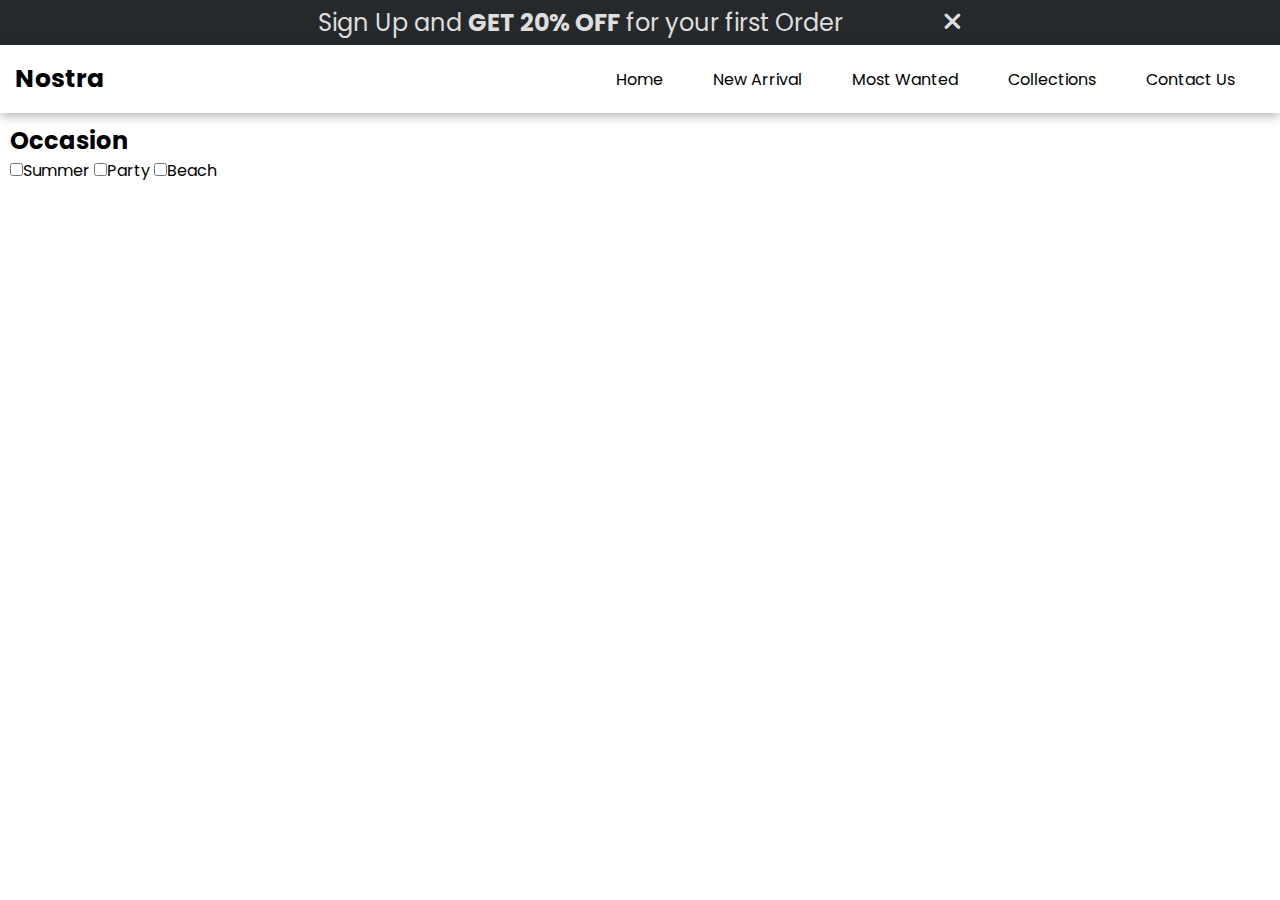
==== collections.html @ 64a5e20a "Updated project in menubar" ====
<!DOCTYPE html>
<html lang="en">

<head>
    <meta charset="UTF-8">
    <meta name="viewport" content="width=device-width, initial-scale=1.0">
    <title>Collections</title>

    <!-- StyleSheet -->
    <link rel="stylesheet" href="style.css">

    <!-- Font StyleSheet -->
    <link rel="preconnect" href="https://fonts.googleapis.com">
    <link rel="preconnect" href="https://fonts.gstatic.com" crossorigin>
    <link
        href="https://fonts.googleapis.com/css2?family=Bree+Serif&family=Gabarito:wght@400..900&family=Lexend:wght@100..900&family=Poppins:ital,wght@0,100;0,200;0,300;0,400;0,500;0,600;0,700;0,800;0,900;1,100;1,200;1,300;1,400;1,500;1,600;1,700;1,800;1,900&family=Young+Serif&display=swap"
        rel="stylesheet">

    <!-- Font Awesome Stylesheet -->
    <link rel="stylesheet" href="https://cdnjs.cloudflare.com/ajax/libs/font-awesome/6.7.2/css/all.min.css"
        integrity="sha512-Evv84Mr4kqVGRNSgIGL/F/aIDqQb7xQ2vcrdIwxfjThSH8CSR7PBEakCr51Ck+w+/U6swU2Im1vVX0SVk9ABhg=="
        crossorigin="anonymous" referrerpolicy="no-referrer" />
</head>

<body>
    <!-- Offer Message -->
    <section class="offer-message" id="off-msg">
        <h2 class="message">Sign Up and <span style="font-weight: 700;">GET 20% OFF</span> for your first Order</h2>
        <i id="close-offer-msg" class="fa-solid fa-xmark"
            style="color: #dedede; font-size: 25px; margin-left: 100px; cursor: pointer;"></i>
    </section>

    <!-- Navbar Section -->
    <section class="navbar">
        <h1 class="navbar__heading">Nostra</h1>
        <ul class="navbar__lists">
            <li><a href="index.html">Home</a></li>
            <li><a href="#new-arrival">New Arrival</a></li>
            <li><a href="#most-wanted">Most Wanted</a></li>
            <li><a href="collections.html">Collections</a></li>
            <li><a href="contact.html">Contact Us</a></li>
        </ul>

        <!-- Mobile Menubar-Icon -->
        <div class="menubar" id="menu-icon">
            <i class="fa-solid fa-bars" style="color: #000000; font-size: 20px;"></i>
        </div>
    </section>

    <!-- Mobile Navbar Section -->
    <section class="mobile-navbar">
        <i id="menu-close" class="fa-solid fa-xmark" style="color: #ffffff;"></i>
        <ul class="mobile-navbar__lists">
            <li><a href="index.html">Home</a></li>
            <li><a href="#new-arrival">New Arrival</a></li>
            <li><a href="#most-wanted">Most Wanted</a></li>
            <li><a href="collections.html">Collections</a></li>
            <li><a href="contact.html">Contact Us</a></li>
        </ul>
    </section>
    <div class="mobile-navbar__overlay"></div>

    <!-- Collection Section -->
     <section id="collections">
        <div class="check-boxes">
            <div class="check-boxes__container">
                <h3 class="check-boxes__heading">Occasion</h3>
                <div class="check-boxes__opt">
                    <input type="checkbox" name="checkbox" id=""><span>Summer</span> 
                    <input type="checkbox" name="checkbox" id=""><span>Party</span>
                    <input type="checkbox" name="checkbox" id=""><span>Beach</span>
                </div>
            </div>
        </div>

        <div class="products">

        </div>
     </section>

    <!-- Java Script -->
    <script src="collections.js"></script>
</body>

</html>
---- style.css ----
* {
    margin: 0;
    padding: 0;
}

body {
    font-family: 'poppins', sans-serif;
}

/* Offer Section */

.offer-message {
    display: flex;
    justify-content: center;
    align-items: center;
    background-color: rgb(38, 41, 44);
    color: #dedede;
    padding: 5px;
}

.message {
    font-weight: 400;
}

/* Navbar Section */

.navbar {
    display: flex;
    justify-content: space-between;
    align-items: center;
    padding: 15px;
    background-color: white;
    position: sticky;
    top: 0;
    z-index: 4;
    box-shadow: 0px 3px 10px rgba(0, 0, 0, 0.3);
}

.navbar__heading {
    font-size: 25px;
}

.navbar__lists {
    display: flex;
    gap: 50px;
    margin-right: 30px;
    list-style: none;
}

.navbar__lists a {
    text-decoration: none;
    color: black;
}

.navbar__lists a:hover {
    text-decoration: underline;
}

.menubar {
    display: none;
}

/* Mobile Navbar Section */
.mobile-navbar{
    background-color:rgb(31, 30, 44) ;
    height: 100vh;
    width: 50%;
    padding: 30px;
    position: fixed;
    top: 0;
    left: -70%;
    z-index: 5;
    transition: 0.5s ease-in;
}

.mobile-navbar__lists{
    display: flex;
    flex-direction: column;
    gap: 10px;
    font-size: 16px;
    list-style: none;
    margin-top: 20px;
}

.mobile-navbar__lists a{
    text-decoration: none;
    color: white;
}

.mobile-navbar__lists li{
    padding: 15px;
}

.mobile-navbar__lists li:hover{
    background-color:rgb(71, 71, 73) ;
}

#menu-close{
    font-size: 20px;
    position: absolute;
    top: 20px;
    right: 20px;
}

.mobile-navbar__overlay{
    background-color: black;
    opacity: 0.8;
    width: 100%;
    height: 100vh;
    position: fixed;
    top: 0;
    left: 0;
    z-index: 4;
    transition:opacity 1s ease-in-out, visibility 1s ease-in-out;
    display: none;
}

/* Slide Image Section */
.slide {
    display: flex;
    justify-content: center;
    align-items: center;
    text-align: center;
    position: relative;
    width: 100%;
    overflow: hidden;
}

.slide__image {
    display: flex;
    width: 300%;
    transition: transform 0.8s ease-in-out;
}

.slide__image img {
    width: 100%;
    height: 500px;
}

.slide__desc {
    position: absolute;
    color: white;
    z-index: 3;
}

.slide__desc__head {
    font-size: 75px;
    font-weight: 700;
}

.slide__desc__btn {
    border: none;
    padding: 10px 15px;
    margin-top: 10px;
}

.overlay {
    background-color: rgb(0, 0, 0);
    opacity: 0.7;
    position: absolute;
    width: 100%;
    height: 100%;
    z-index: 2;
}

.left-arrow,
.right-arrow {
    position: absolute;
    top: 60%;
    transform: translateY(-50%);
    font-size: 150px;
    color: white;
    cursor: pointer;
    z-index: 3;
}

.left-arrow {
    left: 20px;
}

.right-arrow {
    right: 20px;
}

/* Brands Section */
.brand {
    margin: 30px 10px 0px 10px;
}

.brand__heading {
    font-size: 30px;
}

.brand__container {
    display: flex;
    width: 100%;
    margin-top: 20px;
}

.brand-box {
    flex-basis: 13%;
    text-align: center;
    gap: 10px;
    flex-grow: 1;
}

.brand-box img {
    width: 60px;
    height: 60px;
}

.brand-box h2 {
    font-size: 25px;
    font-weight: 500;
}

/* Customer Experience */
.customer-exp{
    margin: 100px 10px 0px 10px;
}
.customer-exp__titles{
    display: flex;
    justify-content: space-between;
}

.customer-exp__heading{
    flex-basis: 30%;
    font-size: 33px;
}

.customer-exp__sub-heading{
    font-size: 22px;
    font-weight: 400;
}

.customer-exp__container{
    display: flex;
    gap: 10px;
    margin-top: 10px;
}

.customer-exp__box{
    padding: 10px;
    background-color: rgb(230, 230, 230);
    border-radius: 10px;
    flex-basis: 23%;
    flex-grow: 1;
}

.customer-exp__box i{
    font-size: 40px;
    margin: 10px;
}

.customer-exp__box h3{
    font-size: 15px;
    font-weight: 700;
}

.customer-exp__box p{
    font-size: 12px;
}

/* New Arrivals */
#new-arrival{
    margin: 100px 10px 0px 10px;
}

.new-arrival__heading{
    font-size: 250%;
}

.new-arrival__container{
    display: flex;
    justify-content: space-between;
    margin-top: 30px;
}

.new-arrival__box{
    position: relative;
    flex-basis: 23%;
}

.new-arrival__box img{
    width: 100%;
    height: 90%;
    border-radius: 5px;

}

.new-arrival-shop__btn{
    position: absolute;
    top: 65%;
    left: 50%;
    transform: translate(-50%, -50%);
    border: none;
    border-radius: 8px;
    background-color: white;
    color: black;
    font-size: 70%;
    padding: 5% ;
    width: 50%;
    z-index: 2;
}

.new-arrival__overlay{
    background-color: black;
    opacity: 0.5;
    border-radius: 5px;
    position: absolute;
    top: 0;
    left: 0;
    width: 100%;
    height: 90%;
    z-index: 1;
}

/* Most Wanted */
#most-wanted{
    margin: 50px 10px 0px 10px;
}

.most-wanted__heading{
    font-size: 300%;
}

.most-wanted__container {
    display: flex;
    gap: 20px;
    margin-top: 10px;
    overflow-x: auto;  /* Use auto instead of scroll for better behavior */
    scroll-snap-type: x mandatory; /* Smooth scrolling experience */
    padding-bottom: 10px; /* Prevent cutting off scroll */
    white-space: nowrap; /* Prevent wrapping */
}

.most-wanted__container::-webkit-scrollbar {
    display: none;  /* Chrome, Safari, and Opera */
}

.most-wanted__box{
    position: relative;
    width: 23%;
    height: fit-content;
    flex: 0 0 auto; /* Prevent shrinking */
    scroll-snap-align: start; /* Snap to each item */
}

.most-wanted__box img{
    width: 100%;
    height: 100%;
    border-radius: 10px;
}

.most-wanted__box .sale{
    position: absolute;
    top: 5px;
    left: 5px;
    background-color: red;
    color: white;
    padding: 2% 5% 2% 5%;
    font-size: 130%;
    font-family: 'poppins';
    border-radius: 5px;
}

.most-wanted__box .heart-icon{
    position: absolute;
    bottom: 10px;
    right: 10px;
    font-size: 150%;
}

.most-wanted__box .heart-icon-red{
    position: absolute;
    bottom: 10px;
    right: 10px;
    font-size: 150%;
    display: none;
}

/* Limited Offer */

.limited-offer{
    margin: 20px;
    background-color: rgb(31, 30, 44);
    color: rgb(238, 238, 238);
    display: flex;
    gap: 5%;
    align-items: center;
    padding:3% ;
}

.limited-offer__image{
    margin-left: 3%;
    width: 40%;
    height:90%;
}

.limited-offer__heading{
    font-size: 250%;
}

.limited-offer__off{
    font-size: 130%;
}

.limited-offer__desc__btn{
    padding: 2% ;
    border: none;
    border-radius: 5px;
    font-size: 100%;
    margin-top: 10px;
}

/* News Letter */
.news-letter{
    margin: 50px 10px 0px 10px;
    text-align: center;
}

.news-letter__heading{
    font-size: 300%;
}

.news-letter__desc{
    font-size: 150%;
    font-weight: 400;
    margin-top:5px ;
}

.news-letter__input-box{
    width: 80%;
    height: 40px;
    border: 2px solid black;
    margin-top: 10px;
    font-size:20px ;
}

.news-letter__subsc-btn{
    padding: 1.5%;
    margin-top:15px ;
    border: none;
    border-radius: 10px;
    background-color:  rgb(31, 30, 44);
    color: white;
    font-size: 120%;
}

/* Footer Section */
footer{
    background-color:rgb(31, 30, 44) ;
    padding: 5%;
    color: white;
    margin-top: 30px;
}

.footer__heading{
    font-size: 300%;
}

.footer__desc{
    font-size: 150%;
    font-weight: 300;
}

.social-media i{
    font-size: 30px;
    margin: 30px;
}

.footer__nostra{
    font-size: 25px;
    font-weight: 400;
}

/* ***COLLECTIONS PAGE STYLE*** */
#collections{
    margin: 10px;
    display: flex;
}

.check-boxes{
    flex-basis: 30%;
    display:flex;
    flex-direction: column;
    gap: 20px;
}

.check-boxes__heading{
    font-size: 150%;
}

.check-boxes


/* Media Query */

@media screen and (max-width:680px) {
    body {
        font-size: 10px;
    }

    /* Navbar */

    .navbar__lists {
        display: none;
    }

    .menubar {
        display: block;
    }

    /* Slide Image */

    .slide__image img {
        height: 250px;
    }

    .slide__desc__head {
        font-size: 30px;
    }

    .left-arrow,
    .right-arrow {
        font-size: 50px;
    }

    .brand__heading{
        font-size: 25px;
    }

    .brand-box img{
        width: 20px;
        height: 20px;
    }

    .brand-box h2{
        font-size: 10px;
    }

    /* Customer Exp */
    .customer-exp__heading{
        font-size: 12px;
    }

    .customer-exp__sub-heading{
        font-size: 10px;
    }

    .customer-exp__box i{
        font-size: 18px;
    }
    
    .customer-exp__box h3{
        font-size: 7px;
    }
    
    .customer-exp__box p{
        font-size: 5px;
    }

    /* Footer Section */
    .social-media i{
        font-size: 20px;
        margin: 20px;
    }
    
    .footer__nostra{
        font-size: 15px;
        font-weight: 400;
    }

}
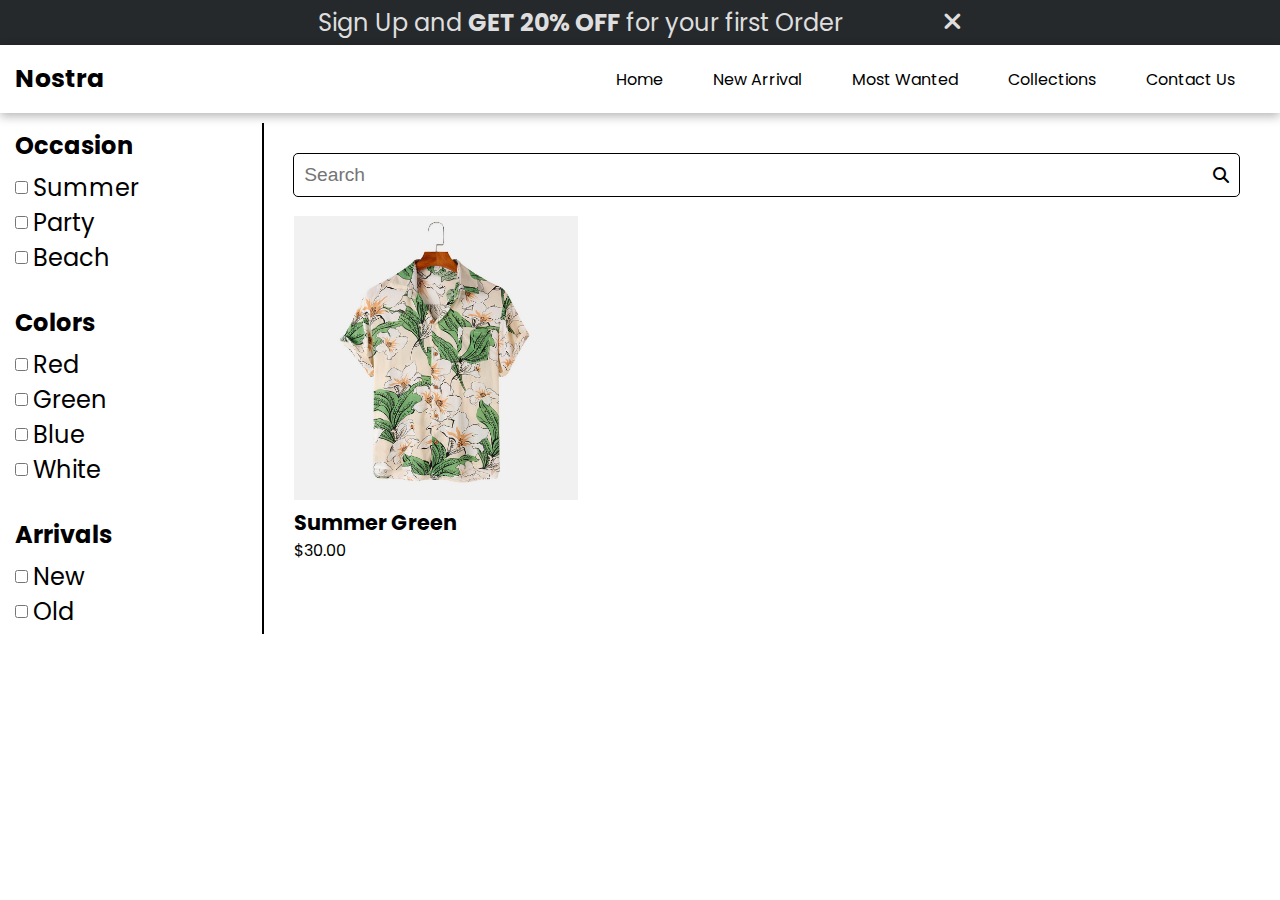
==== commit ba24c589: "Updated Project" ====
--- a/collections.html
+++ b/collections.html
@@ -66,15 +66,64 @@
             <div class="check-boxes__container">
                 <h3 class="check-boxes__heading">Occasion</h3>
                 <div class="check-boxes__opt">
-                    <input type="checkbox" name="checkbox" id=""><span>Summer</span> 
-                    <input type="checkbox" name="checkbox" id=""><span>Party</span>
-                    <input type="checkbox" name="checkbox" id=""><span>Beach</span>
+                    <div>
+                        <input type="checkbox" name="checkbox" id=""><span>Summer</span> 
+                    </div>
+                    <div>
+                        <input type="checkbox" name="checkbox" id=""><span>Party</span> 
+                    </div>
+                    <div>
+                        <input type="checkbox" name="checkbox" id=""><span>Beach</span> 
+                    </div>
+                </div>
+            </div>
+
+            <div class="check-boxes__container">
+                <h3 class="check-boxes__heading">Colors</h3>
+                <div class="check-boxes__opt">
+                    <div>
+                        <input type="checkbox" name="checkbox" id=""><span>Red</span> 
+                    </div>
+                    <div>
+                        <input type="checkbox" name="checkbox" id=""><span>Green</span> 
+                    </div>
+                    <div>
+                        <input type="checkbox" name="checkbox" id=""><span>Blue</span> 
+                    </div>
+                    <div>
+                        <input type="checkbox" name="checkbox" id=""><span>White</span> 
+                    </div>
+                </div>
+            </div>
+
+            <div class="check-boxes__container">
+                <h3 class="check-boxes__heading">Arrivals</h3>
+                <div class="check-boxes__opt">
+                    <div>
+                        <input type="checkbox" name="checkbox" id=""><span>New</span> 
+                    </div>
+                    <div>
+                        <input type="checkbox" name="checkbox" id=""><span>Old</span> 
+                    </div>
                 </div>
             </div>
         </div>
 
+        
+
         <div class="products">
+            <div class="search-bar">
+                <input type="text" placeholder="Search">
+                <i class="fa-solid fa-magnifying-glass" style="color: #000000;"></i>
+            </div>
 
+            <div class="product__container">
+                <div class="product-box">
+                    <img src="./images/c1.jpg" alt="">
+                    <h2 class="product-box__name">Summer Green</h2>
+                    <p>$30.00</p>
+                </div>
+            </div>
         </div>
      </section>
 
--- a/style.css
+++ b/style.css
@@ -480,18 +480,74 @@
     display: flex;
 }
 
+/* Check Boxes  */
 .check-boxes{
-    flex-basis: 30%;
+    flex-basis: 20%;
     display:flex;
     flex-direction: column;
-    gap: 20px;
+    gap: 30px;
+    padding: 5px;
+    border-right: 2px black solid;
 }
 
 .check-boxes__heading{
     font-size: 150%;
 }
 
-.check-boxes
+.check-boxes__opt{
+    margin-top: 7px;
+}
+
+.check-boxes__opt div{
+    display:flex;
+    align-items: center;
+    gap: 5px;
+    font-size: 150%;
+}
+
+/* Products */
+.products{
+    flex-basis: 80%;
+    padding: 20px;
+}
+.search-bar{
+    display: flex;
+    align-items: center;
+    border: 1px black solid;
+    border-radius: 5px;
+    padding: 10px;
+    margin: 1%;
+    font-size: 100%;
+}
+
+.search-bar input{
+    flex-basis: 100%;
+    border: none;
+    font-size: 120%;
+}
+
+.search-bar input:focus{
+    outline: none;
+}
+
+.product__container{
+    display: flex;
+    gap: 10px;
+    padding: 10px;
+    flex-wrap: wrap;
+}
+
+.product-box{
+    flex-basis: 30%;
+}
+
+.product-box img{
+    width: 100%;
+}
+
+.product-box__name{
+    font-size: 130%;
+}
 
 
 /* Media Query */
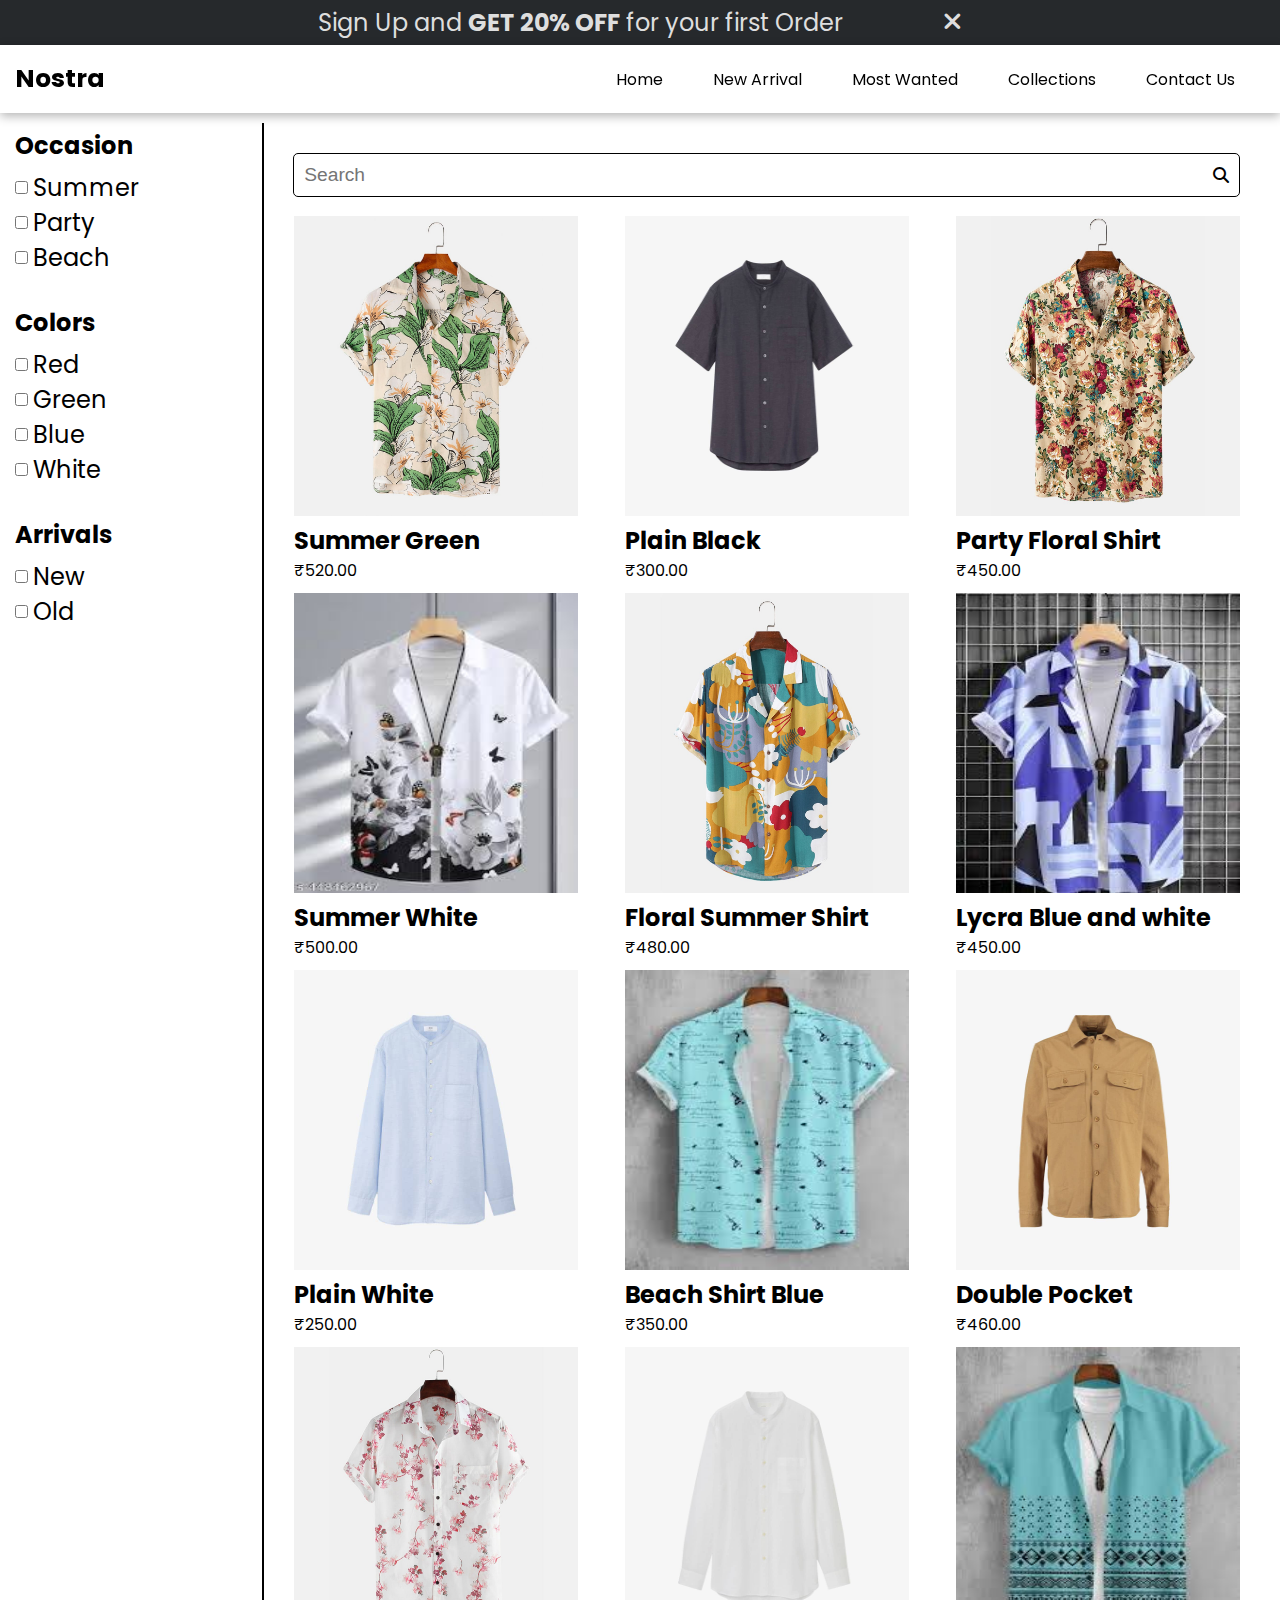
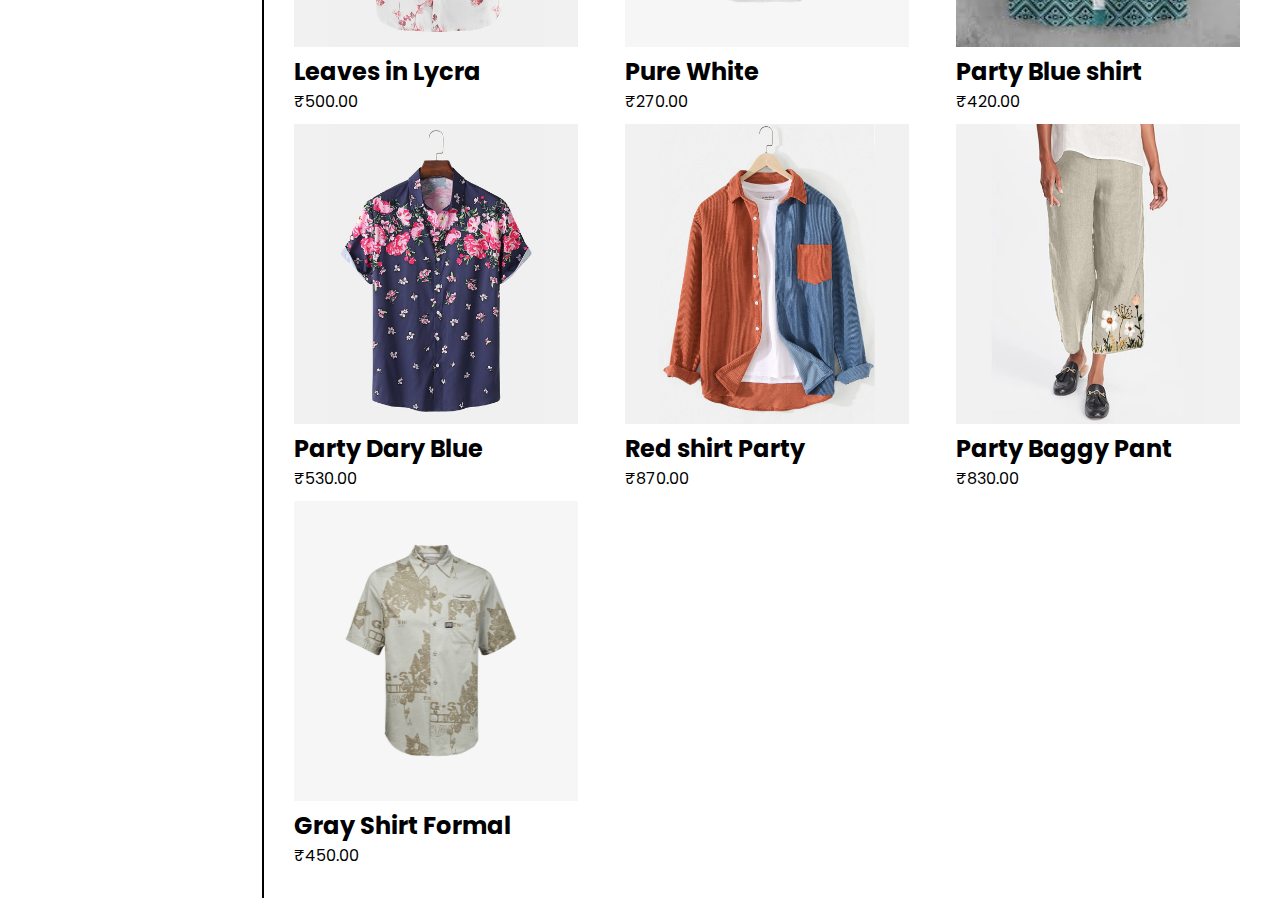
==== commit 2a32cb95: "Updated Project" ====
--- a/collections.html
+++ b/collections.html
@@ -119,9 +119,83 @@
 
             <div class="product__container">
                 <div class="product-box">
-                    <img src="./images/c1.jpg" alt="">
+                    <img src="./images/c1.jpg" alt="product image">
                     <h2 class="product-box__name">Summer Green</h2>
-                    <p>$30.00</p>
+                    <p>₹520.00</p>
+                </div>
+                <div class="product-box">
+                    <img src="./images/m-w1.jpg" alt="product image">
+                    <h2 class="product-box__name">Plain Black</h2>
+                    <p>₹300.00</p>
+                </div>
+                <div class="product-box">
+                    <img src="./images/c2.jpg" alt="">
+                    <h2 class="product-box__name">Party Floral Shirt</h2>
+                    <p>₹450.00</p>
+                </div>
+                <div class="product-box">
+                    <img src="./images/new-arrival-1.png" alt="product image">
+                    <h2 class="product-box__name">Summer White</h2>
+                    <p>₹500.00</p>
+                </div>
+                <div class="product-box">
+                    <img src="./images/m-w2.jpg" alt="product image">
+                    <h2 class="product-box__name">Floral Summer Shirt</h2>
+                    <p>₹480.00</p>
+                </div>
+                <div class="product-box">
+                    <img src="./images/new-arrival-2.png" alt="product image">
+                    <h2 class="product-box__name">Lycra Blue and white</h2>
+                    <p>₹450.00</p>
+                </div>
+                <div class="product-box">
+                    <img src="./images/m-w3.jpg" alt="product image">
+                    <h2 class="product-box__name">Plain White</h2>
+                    <p>₹250.00</p>
+                </div><div class="product-box">
+                    <img src="./images/new-arrival-3.png" alt="product image">
+                    <h2 class="product-box__name">Beach Shirt Blue</h2>
+                    <p>₹350.00</p>
+                </div>
+                <div class="product-box">
+                    <img src="./images/m-w4.jpg" alt="product image">
+                    <h2 class="product-box__name">Double Pocket</h2>
+                    <p>₹460.00</p>
+                </div>
+                <div class="product-box">
+                    <img src="./images/c3.jpg" alt="product image">
+                    <h2 class="product-box__name">Leaves in Lycra</h2>
+                    <p>₹500.00</p>
+                </div>
+                <div class="product-box">
+                    <img src="./images/m-w5.jpg" alt="product image">
+                    <h2 class="product-box__name">Pure White</h2>
+                    <p>₹270.00</p>
+                </div>
+                <div class="product-box">
+                    <img src="./images/new-arrival-4.png" alt="product image">
+                    <h2 class="product-box__name">Party Blue shirt</h2>
+                    <p>₹420.00</p>
+                </div>
+                <div class="product-box">
+                    <img src="./images/c4.jpg" alt="product image">
+                    <h2 class="product-box__name">Party Dary Blue</h2>
+                    <p>₹530.00</p>
+                </div>
+                <div class="product-box">
+                    <img src="./images/c5.jpg" alt="product image">
+                    <h2 class="product-box__name">Red shirt Party</h2>
+                    <p>₹870.00</p>
+                </div>
+                <div class="product-box">
+                    <img src="./images/m-w6.jpg" alt="product image">
+                    <h2 class="product-box__name">Party Baggy Pant</h2>
+                    <p>₹830.00</p>
+                </div>
+                <div class="product-box">
+                    <img src="./images/m-w7.jpg" alt="product image">
+                    <h2 class="product-box__name">Gray Shirt Formal</h2>
+                    <p>₹450.00</p>
                 </div>
             </div>
         </div>
--- a/style.css
+++ b/style.css
@@ -532,6 +532,7 @@
 
 .product__container{
     display: flex;
+    justify-content: space-between;
     gap: 10px;
     padding: 10px;
     flex-wrap: wrap;
@@ -543,10 +544,12 @@
 
 .product-box img{
     width: 100%;
+    height: 300px;
 }
 
 .product-box__name{
-    font-size: 130%;
+    font-size: 150%;
+    width: 100%;
 }
 
 
@@ -627,4 +630,14 @@
         font-weight: 400;
     }
 
+    /* Product Section */
+    .product-box__name{
+        font-size: 100%;
+    }
+
+    .product-box img{
+        width: 100%;
+        height: auto;
+    }
+
 }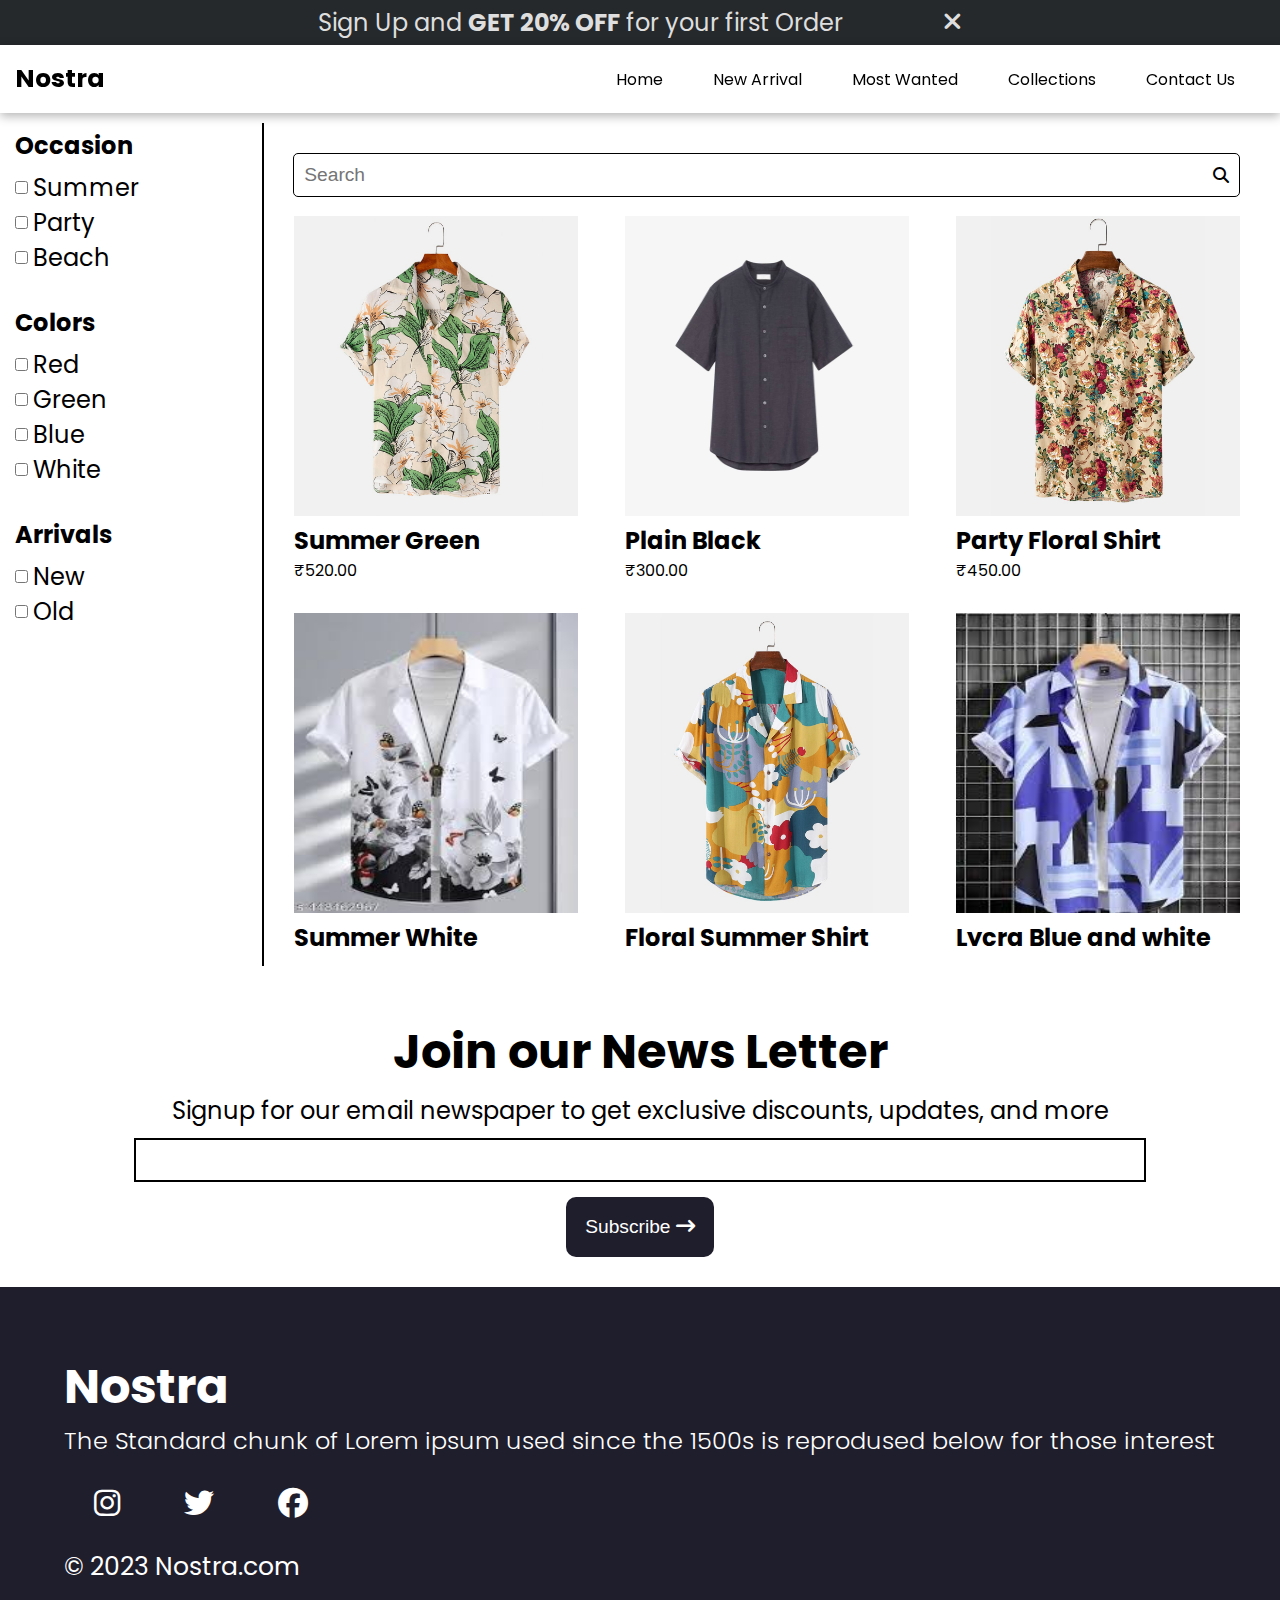
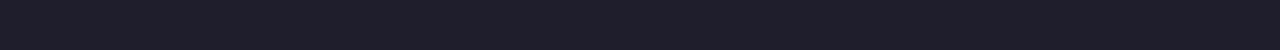
==== commit 4344bc19: "Updated Project" ====
--- a/collections.html
+++ b/collections.html
@@ -109,11 +109,10 @@
             </div>
         </div>
 
-        
-
+        <!-- Products -->
         <div class="products">
             <div class="search-bar">
-                <input type="text" placeholder="Search">
+                <input id="search-input" type="text" placeholder="Search">
                 <i class="fa-solid fa-magnifying-glass" style="color: #000000;"></i>
             </div>
 
@@ -201,6 +200,31 @@
         </div>
      </section>
 
+     <!-- News-Letter Section -->
+    <section class="news-letter">
+        <h1 class="news-letter__heading">Join our News Letter</h1>
+        <h2 class="news-letter__desc">Signup for our email newspaper to get exclusive discounts, updates, and more</h2>
+        <input type="text" class="news-letter__input-box">
+        <div>
+            <button class="news-letter__subsc-btn">Subscribe <i class="fa-solid fa-arrow-right-long"
+                    style="color: #ffffff;"></i></button>
+        </div>
+    </section>
+
+    <!-- Footer Section -->
+    <footer>
+        <h1 class="footer__heading">Nostra</h1>
+        <h2 class="footer__desc">The Standard chunk of Lorem ipsum used since the 1500s is reprodused below for those
+            interest</h2>
+        <div class="social-media">
+            <i class="fa-brands fa-instagram" style="color: #ffffff;"></i>
+            <i class="fa-brands fa-twitter" style="color: #ffffff;"></i>
+            <i class="fa-brands fa-facebook" style="color: #ffffff;"></i>
+        </div>
+
+        <h3 class="footer__nostra">&copy;  2023 Nostra.com</h3>
+    </footer>
+
     <!-- Java Script -->
     <script src="collections.js"></script>
 </body>
--- a/style.css
+++ b/style.css
@@ -536,10 +536,17 @@
     gap: 10px;
     padding: 10px;
     flex-wrap: wrap;
+    height: 80vh;
+    overflow-y: auto;
+}
+
+.product__container::-webkit-scrollbar{
+    display: none;
 }
 
 .product-box{
     flex-basis: 30%;
+    margin-bottom: 20px;
 }
 
 .product-box img{
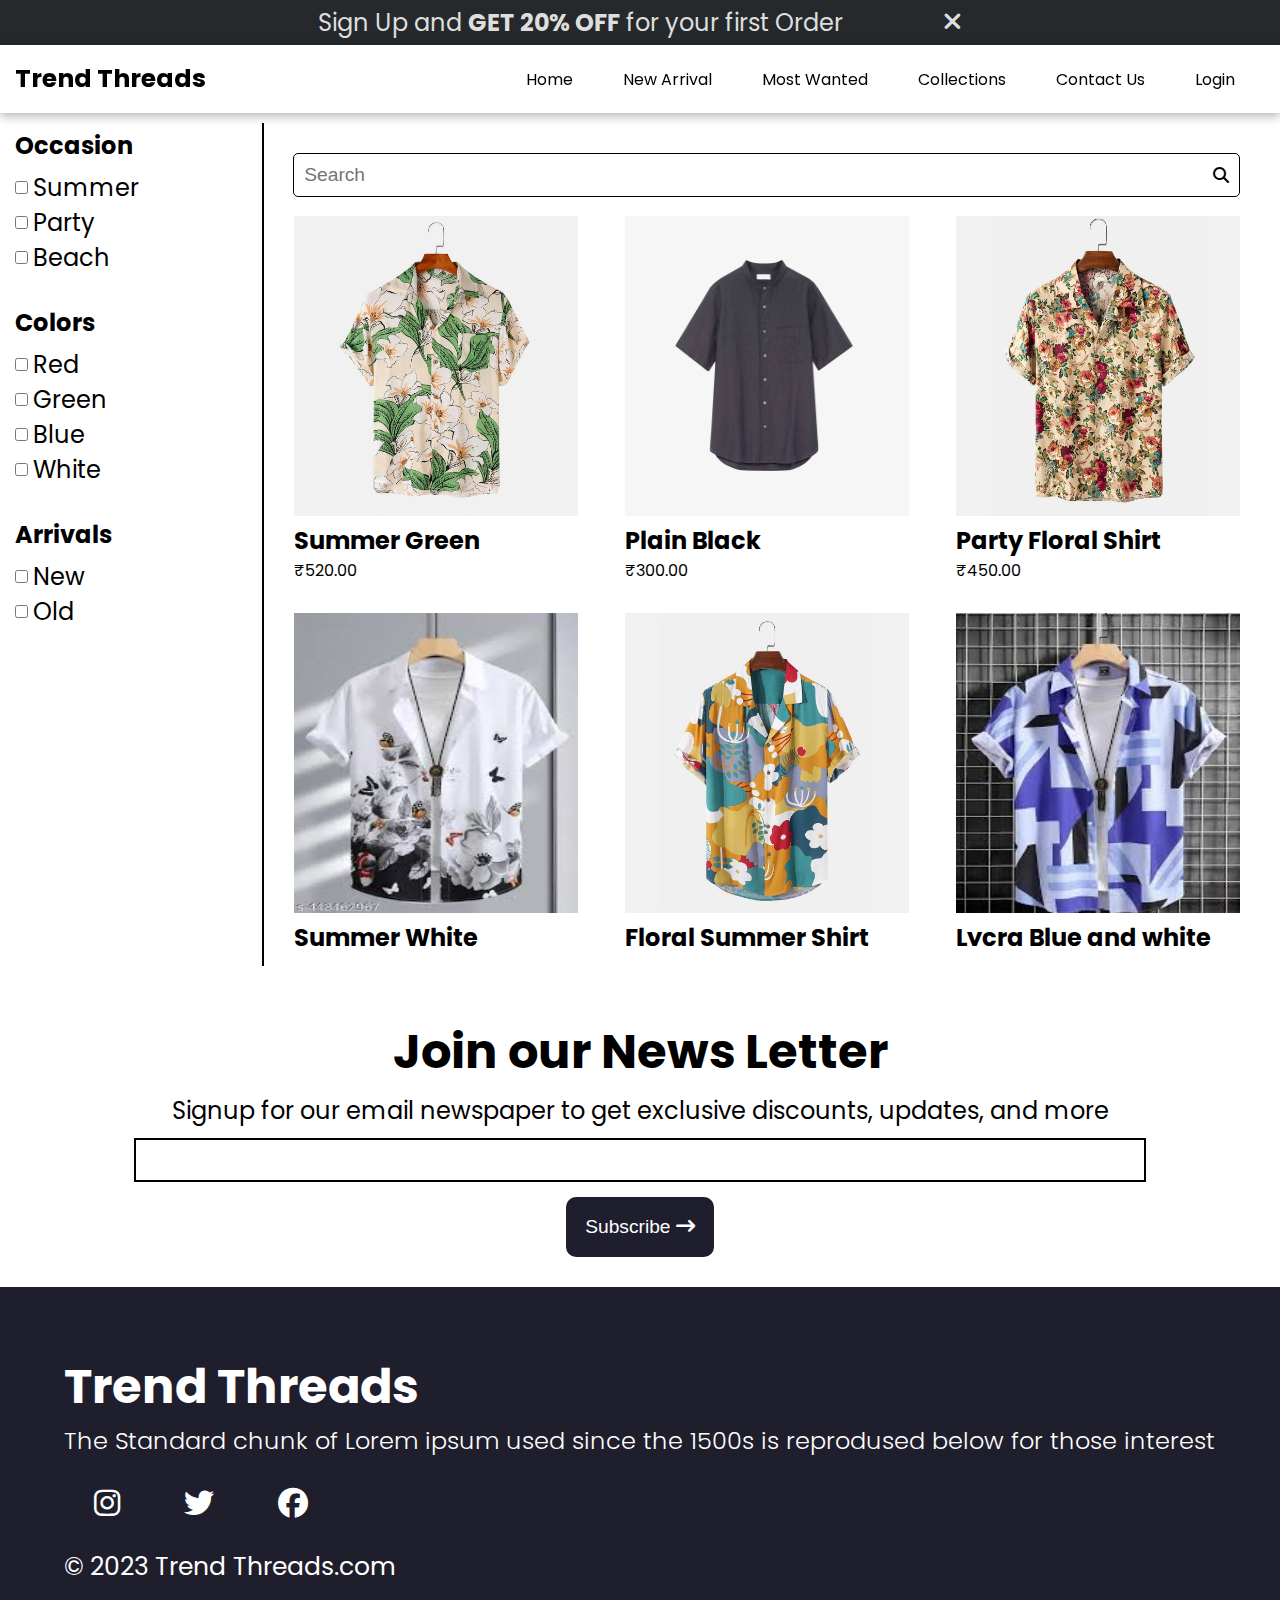
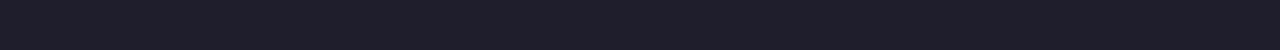
==== commit 6d636c05: "Updated for Contact Database" ====
--- a/collections.html
+++ b/collections.html
@@ -4,7 +4,7 @@
 <head>
     <meta charset="UTF-8">
     <meta name="viewport" content="width=device-width, initial-scale=1.0">
-    <title>Collections</title>
+    <title>Trend Threads</title>
 
     <!-- StyleSheet -->
     <link rel="stylesheet" href="style.css">
@@ -32,13 +32,14 @@
 
     <!-- Navbar Section -->
     <section class="navbar">
-        <h1 class="navbar__heading">Nostra</h1>
+        <h1 class="navbar__heading">Trend Threads</h1>
         <ul class="navbar__lists">
             <li><a href="index.html">Home</a></li>
             <li><a href="#new-arrival">New Arrival</a></li>
             <li><a href="#most-wanted">Most Wanted</a></li>
             <li><a href="collections.html">Collections</a></li>
             <li><a href="contact.html">Contact Us</a></li>
+            <li><a href="log-in.html">Login</a></li>
         </ul>
 
         <!-- Mobile Menubar-Icon -->
@@ -56,6 +57,7 @@
             <li><a href="#most-wanted">Most Wanted</a></li>
             <li><a href="collections.html">Collections</a></li>
             <li><a href="contact.html">Contact Us</a></li>
+            <li><a href="log-in.html">Login</a></li>
         </ul>
     </section>
     <div class="mobile-navbar__overlay"></div>
@@ -67,13 +69,13 @@
                 <h3 class="check-boxes__heading">Occasion</h3>
                 <div class="check-boxes__opt">
                     <div>
-                        <input type="checkbox" name="checkbox" id=""><span>Summer</span> 
-                    </div>
-                    <div>
-                        <input type="checkbox" name="checkbox" id=""><span>Party</span> 
-                    </div>
-                    <div>
-                        <input type="checkbox" name="checkbox" id=""><span>Beach</span> 
+                        <input type="checkbox" name="check" value="summer"><span>Summer</span> 
+                    </div>
+                    <div>
+                        <input type="checkbox" name="check" value="party"><span>Party</span> 
+                    </div>
+                    <div>
+                        <input type="checkbox" name="check" value="beach"><span>Beach</span> 
                     </div>
                 </div>
             </div>
@@ -82,16 +84,16 @@
                 <h3 class="check-boxes__heading">Colors</h3>
                 <div class="check-boxes__opt">
                     <div>
-                        <input type="checkbox" name="checkbox" id=""><span>Red</span> 
-                    </div>
-                    <div>
-                        <input type="checkbox" name="checkbox" id=""><span>Green</span> 
-                    </div>
-                    <div>
-                        <input type="checkbox" name="checkbox" id=""><span>Blue</span> 
-                    </div>
-                    <div>
-                        <input type="checkbox" name="checkbox" id=""><span>White</span> 
+                        <input type="checkbox" name="check" value="red"><span>Red</span> 
+                    </div>
+                    <div>
+                        <input type="checkbox" name="check" value="green"><span>Green</span> 
+                    </div>
+                    <div>
+                        <input type="checkbox" name="check" value="blue"><span>Blue</span> 
+                    </div>
+                    <div>
+                        <input type="checkbox" name="check" value="white"><span>White</span> 
                     </div>
                 </div>
             </div>
@@ -100,10 +102,10 @@
                 <h3 class="check-boxes__heading">Arrivals</h3>
                 <div class="check-boxes__opt">
                     <div>
-                        <input type="checkbox" name="checkbox" id=""><span>New</span> 
-                    </div>
-                    <div>
-                        <input type="checkbox" name="checkbox" id=""><span>Old</span> 
+                        <input type="checkbox" name="check" value="new"><span>New</span> 
+                    </div>
+                    <div>
+                        <input type="checkbox" name="check" value="old"><span>Old</span> 
                     </div>
                 </div>
             </div>
@@ -213,7 +215,7 @@
 
     <!-- Footer Section -->
     <footer>
-        <h1 class="footer__heading">Nostra</h1>
+        <h1 class="footer__heading">Trend Threads</h1>
         <h2 class="footer__desc">The Standard chunk of Lorem ipsum used since the 1500s is reprodused below for those
             interest</h2>
         <div class="social-media">
@@ -222,7 +224,7 @@
             <i class="fa-brands fa-facebook" style="color: #ffffff;"></i>
         </div>
 
-        <h3 class="footer__nostra">&copy;  2023 Nostra.com</h3>
+        <h3 class="footer__nostra">&copy;  2023 Trend Threads.com</h3>
     </footer>
 
     <!-- Java Script -->
--- a/style.css
+++ b/style.css
@@ -166,7 +166,7 @@
 .left-arrow,
 .right-arrow {
     position: absolute;
-    top: 60%;
+    top: 50%;
     transform: translateY(-50%);
     font-size: 150px;
     color: white;
@@ -559,10 +559,65 @@
     width: 100%;
 }
 
+/* ***CONTACT PAGE STYLESHEET */
+.contact{
+    display: flex;
+    justify-content: center;
+}
+
+.contact__container{
+    background-color:rgb(34, 33, 43) ;
+    padding: 5%;
+    color: rgb(238, 238, 238);
+    width: 65%;
+    border-radius: 15px;
+}
+
+.contact__heading{
+    font-size: 200%;
+    text-align: center;
+}
+
+.contact__opt{
+    margin-top: 20px;
+}
+
+.contact__opt label{
+    display: block;
+    font-size: 150%;
+}
+
+.contact__opt input, textarea{
+    width: 90%;
+    padding:2% 3% 2% 3% ;
+    margin-top: 5px;
+    font-size: 130%;
+    border-radius: 5px;
+}
+
+.contact__opt input, textarea:focus{
+    outline: none;
+}
+
+.contact__submit-btn{
+    border: none;
+    background-color: rgb(35, 103, 250);
+    color: white;
+    padding: 2% 3% 2% 3%;
+    font-size: 150%;
+    margin-top: 10px;
+    border-radius:5px;
+    cursor: pointer;
+}
+
+.contact__submit-btn:hover{
+    opacity: 0.8;
+}
+
 
 /* Media Query */
 
-@media screen and (max-width:680px) {
+@media screen and (max-width:800px) {
     body {
         font-size: 10px;
     }
